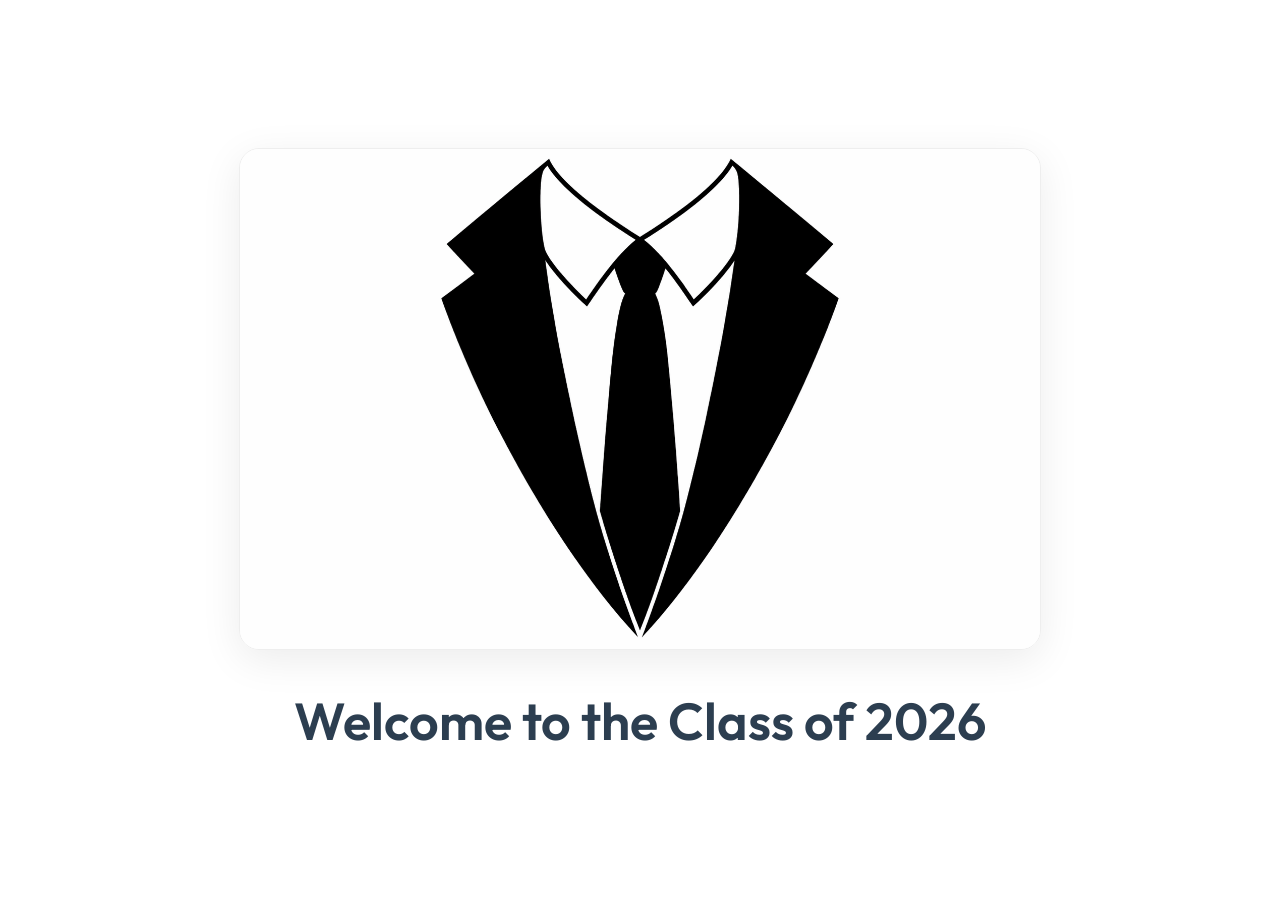
==== Project - Phase 2 - Welcome Speech/html/pages/welcome.html @ fb91f975 "html" ====
<!doctype html>
<html>
  <head>
    <meta charset="UTF-8" />
    <meta
      name="viewport"
      content="user-scalable=no, initial-scale=1"
    />
    <title>Welcome - Graduation 2026</title>
    <link href="https://fonts.googleapis.com/css2?family=Outfit:wght@300;400;600&display=swap" rel="stylesheet">
    <link rel="stylesheet" href="../css/welcome.css" />
    <script src="/libs/qimessaging/1.0/qimessaging.js"></script>
    <script src="../js/welcome.js"></script>
  </head>
  <body>
    <div id="wrapper">
      <div id="container">
        <img id="main-image" src="../pics/suit_picture.png" />
        <h1 id="pepper-speech">Welcome to the Class of 2026</h1>
      </div>
    </div> 
  </body>
</html>
---- Project - Phase 2 - Welcome Speech/html/css/welcome.css ----
:root {
    --primary-green: #2ecc71;
    --text-dark: #2c3e50;
    --shadow: 0 10px 40px rgba(0, 0, 0, 0.08);
}

html, body {
    height: 100%;
    margin: 0;
    padding: 0;
    overflow: hidden;
    background-color: #ffffff;
    font-family: 'Outfit', sans-serif;
    color: var(--text-dark);
}

#wrapper {
    display: flex;
    justify-content: center;
    align-items: center;
    width: 100vw;
    height: 100vh;
}

#container {
    width: 90%;
    max-width: 1100px;
    display: flex;
    flex-direction: column;
    justify-content: center;
    align-items: center;
    gap: 40px;
    text-align: center;
    animation: fadeIn 0.8s ease-out;
}

#main-image {
    max-width: 800px;
    max-height: 500px;
    border-radius: 20px;
    box-shadow: var(--shadow);
    border: 1px solid #eee;
    transition: opacity 0.5s ease-in-out, transform 0.5s ease-in-out;
}

#pepper-speech {
    font-size: 52px;
    font-weight: 600;
    line-height: 1.2;
    margin: 0;
    color: var(--text-dark);
    min-height: 60px;
}

/* Transitions */
.fade-out {
    opacity: 0;
    transform: scale(0.98);
}

@keyframes fadeIn {
    from { opacity: 0; transform: translateY(30px); }
    to { opacity: 1; transform: translateY(0); }
}
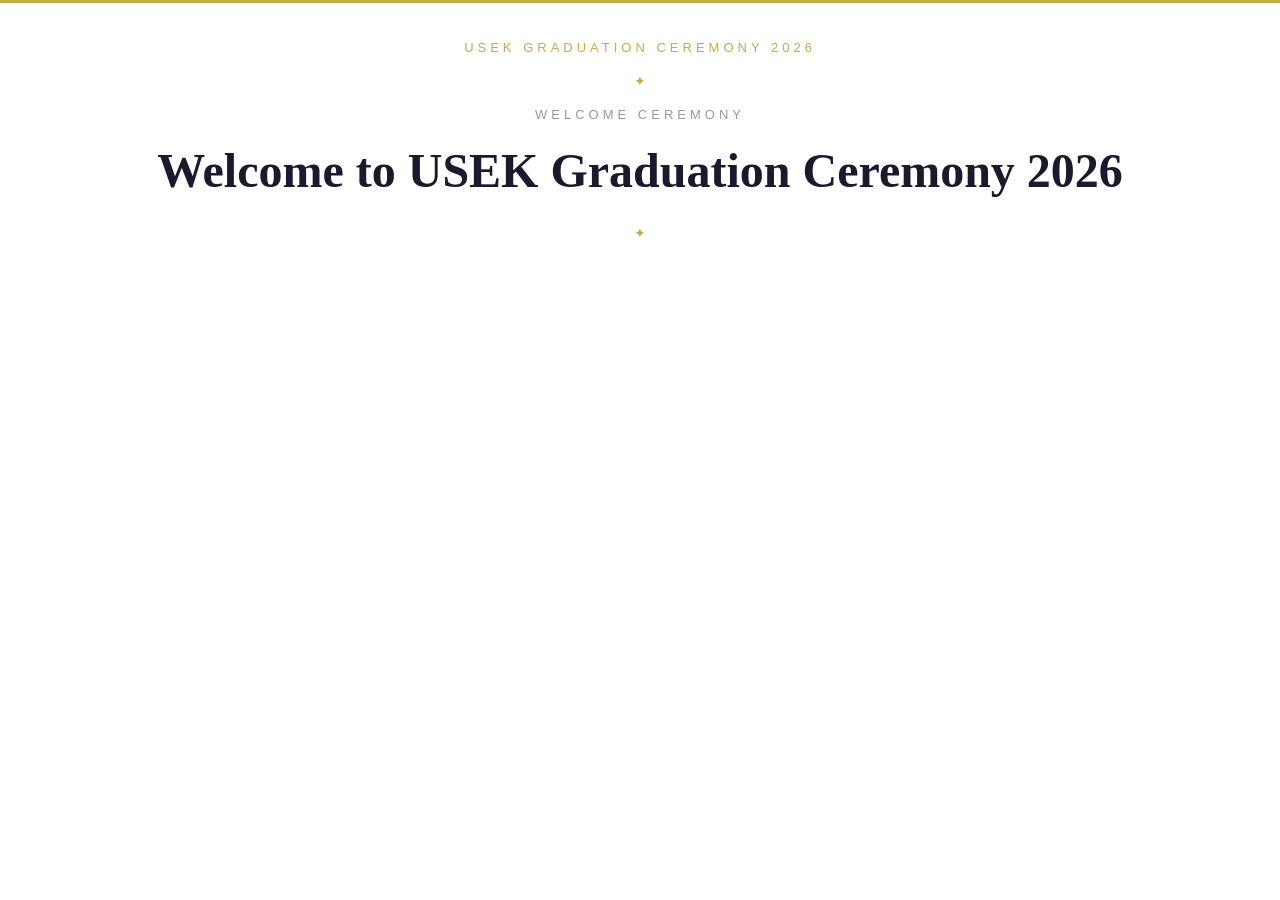
==== commit 9ca1a898: "p2" ====
--- a/Project - Phase 2 - Welcome Speech/html/pages/welcome.html
+++ b/Project - Phase 2 - Welcome Speech/html/pages/welcome.html
@@ -1,23 +1,57 @@
-<!doctype html>
+<!DOCTYPE html>
 <html>
-  <head>
-    <meta charset="UTF-8" />
-    <meta
-      name="viewport"
-      content="user-scalable=no, initial-scale=1"
-    />
+<head>
+    <meta charset="UTF-8">
+    <meta name="viewport" content="user-scalable=no, initial-scale=1.0">
     <title>Welcome - Graduation 2026</title>
-    <link href="https://fonts.googleapis.com/css2?family=Outfit:wght@300;400;600&display=swap" rel="stylesheet">
-    <link rel="stylesheet" href="../css/welcome.css" />
-    <script src="/libs/qimessaging/1.0/qimessaging.js"></script>
+
+    <link rel="stylesheet" type="text/css" href="../css/arrival.css">
+
+    <script src="/libs/qi/2/qi.js"></script>
+    <script src="../js/jquery.js"></script>
+    <script src="../js/qievents.js"></script>
     <script src="../js/welcome.js"></script>
-  </head>
-  <body>
+
+    <link href="https://fonts.googleapis.com/css2?family=Playfair+Display:ital,wght@0,400;0,700;1,400&family=Outfit:wght@300;400;600&display=swap" rel="stylesheet">
+</head>
+
+<body>
     <div id="wrapper">
-      <div id="container">
-        <img id="main-image" src="../pics/suit_picture.png" />
-        <h1 id="pepper-speech">Welcome to the Class of 2026</h1>
-      </div>
-    </div> 
-  </body>
-</html>
+        <div id="top-bar"></div>
+
+        <div id="container">
+            <p id="event-label">USEK GRADUATION CEREMONY 2026</p>
+
+            <div class="divider"><span>✦</span></div>
+
+            <p id="intro-label">Welcome Ceremony</p>
+
+            <h1 id="question-text">Welcome to USEK Graduation Ceremony 2026</h1>
+
+            <p id="pepper-speech"></p>
+
+            <div class="divider"><span>✦</span></div>
+
+            <div id="button-container">
+                <div id="group-yes-no" class="button-group">
+                    <button class="btn btn-yes" onclick="onWelcomeButton('yesAnswer')">
+                        Yes, we are ready!
+                    </button>
+
+                    <button class="btn btn-no" onclick="onWelcomeButton('noAnswer')">
+                        Not yet
+                    </button>
+                </div>
+            </div>
+        </div>
+    </div>
+
+    <script type="text/javascript">
+        window.addEventListener("DOMContentLoaded", function () {
+            displayPageInformation();
+            updateQuestionState();
+            subscribeToTabletAnswerEvents();
+        });
+    </script>
+</body>
+</html>
--- a/Project - Phase 2 - Welcome Speech/html/css/arrival.css
+++ b/Project - Phase 2 - Welcome Speech/html/css/arrival.css
@@ -0,0 +1,136 @@
+* {
+    box-sizing: border-box;
+    margin: 0;
+    padding: 0;
+}
+
+html, body {
+    width: 100%;
+    height: 100%;
+    overflow: hidden;
+    background-color: #ffffff;
+    font-family: Arial, sans-serif;
+    color: #1a1a2e;
+}
+
+body {
+    display: block;
+}
+
+#wrapper {
+    position: relative;
+    width: 100%;
+    height: 100%;
+    text-align: center;
+}
+
+#top-bar {
+    position: absolute;
+    top: 0;
+    left: 0;
+    width: 100%;
+    height: 3px;
+    background: #c9a84c;
+}
+
+#container {
+    text-align: center;
+    width: 92%;
+    max-width: 1100px;
+    margin: 0 auto;
+    padding: 40px 40px;
+}
+
+#event-label {
+    font-size: 13px;
+    letter-spacing: 4px;
+    text-transform: uppercase;
+    color: #c9a84c;
+    margin-bottom: 18px;
+}
+
+.divider {
+    width: 100%;
+    color: #c9a84c;
+    font-size: 14px;
+    margin: 18px 0;
+}
+
+#intro-label {
+    font-size: 13px;
+    letter-spacing: 4px;
+    text-transform: uppercase;
+    color: #999999;
+    margin-bottom: 20px;
+}
+
+#question-text {
+    font-family: Georgia, serif;
+    font-size: 48px;
+    font-weight: bold;
+    line-height: 1.2;
+    color: #1a1a2e;
+    margin-bottom: 25px;
+}
+
+#pepper-speech {
+    display: none;
+    font-size: 22px;
+    font-style: italic;
+    color: #999999;
+    margin-bottom: 20px;
+}
+
+#map-display {
+    display: none;
+    max-width: 720px;
+    max-height: 360px;
+    border-radius: 16px;
+    border: 1px solid #e0d5c5;
+    margin-bottom: 20px;
+}
+
+#button-container {
+    width: 100%;
+    display: flex;
+    justify-content: center;
+    align-items: center;
+}
+
+.button-group {
+    display: none;
+    width: 100%;
+    justify-content: center;
+    align-items: center;
+    gap: 24px;
+    text-align: center;
+}
+
+.btn {
+    font-family: Arial, sans-serif;
+    font-size: 22px;
+    font-weight: bold;
+    padding: 20px 40px;
+    border-radius: 30px;
+    border: none;
+    cursor: pointer;
+    color: #ffffff;
+    min-width: 240px;
+    margin: 12px;
+}
+
+.btn-yes {
+    background-color: #2ecc71;
+}
+
+.btn-no {
+    background-color: #e74c3c;
+}
+
+.btn-staff {
+    background-color: #1a1a2e;
+}
+
+.btn-guest {
+    background-color: #c9a84c;
+}
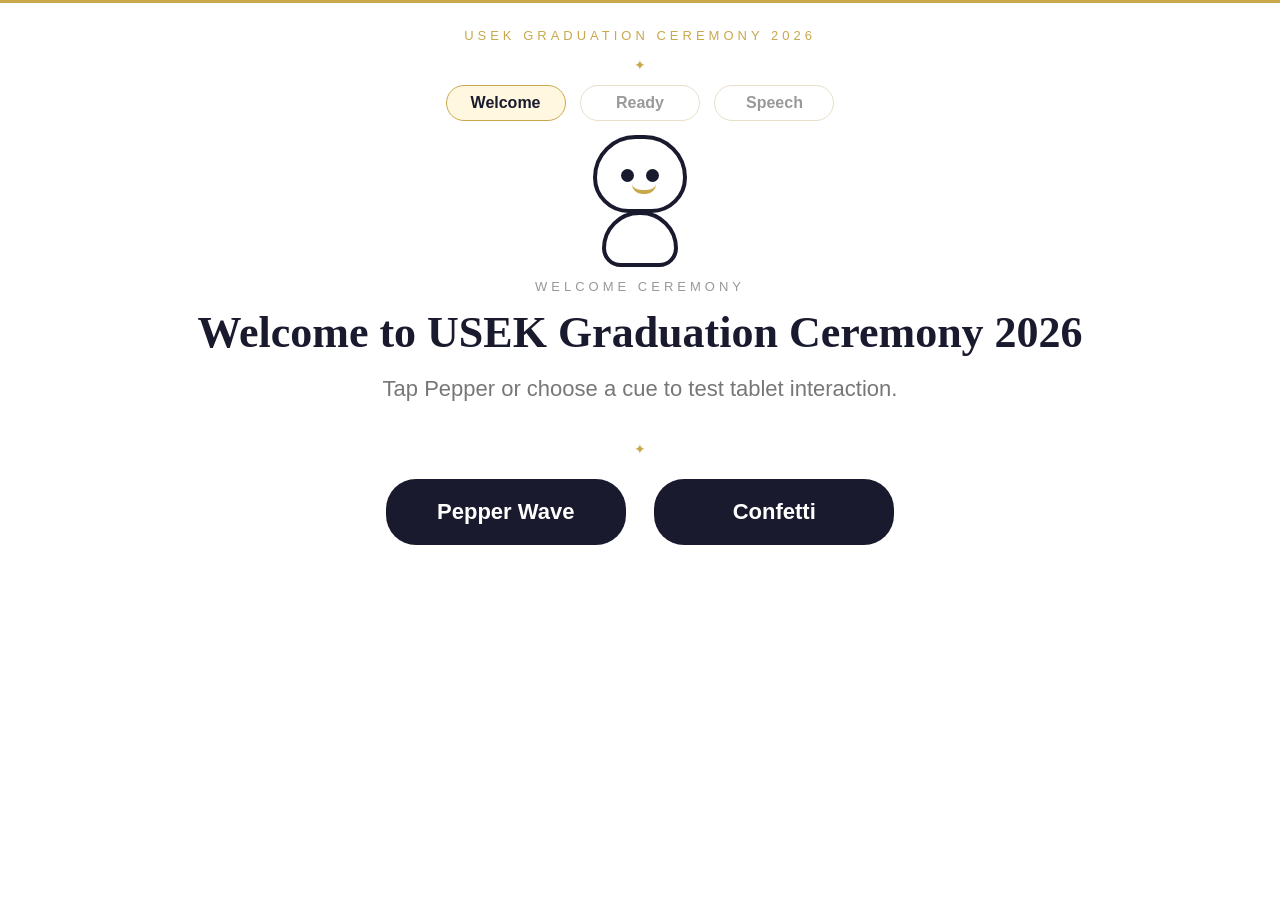
==== commit cd9e4a11: "p2" ====
--- a/Project - Phase 2 - Welcome Speech/html/pages/welcome.html
+++ b/Project - Phase 2 - Welcome Speech/html/pages/welcome.html
@@ -5,14 +5,12 @@
     <meta name="viewport" content="user-scalable=no, initial-scale=1.0">
     <title>Welcome - Graduation 2026</title>
 
-    <link rel="stylesheet" type="text/css" href="../css/arrival.css">
+    <link rel="stylesheet" type="text/css" href="../css/welcome.css">
 
     <script src="/libs/qi/2/qi.js"></script>
     <script src="../js/jquery.js"></script>
     <script src="../js/qievents.js"></script>
     <script src="../js/welcome.js"></script>
-
-    <link href="https://fonts.googleapis.com/css2?family=Playfair+Display:ital,wght@0,400;0,700;1,400&family=Outfit:wght@300;400;600&display=swap" rel="stylesheet">
 </head>
 
 <body>
@@ -24,34 +22,62 @@
 
             <div class="divider"><span>✦</span></div>
 
+            <div id="phase-track">
+                <span id="step-welcome" class="phase-step">Welcome</span>
+                <span id="step-ready" class="phase-step">Ready</span>
+                <span id="step-speech" class="phase-step">Speech</span>
+            </div>
+
+            <div id="pepper-avatar" onclick="onCueButton('tabletWave', 'wave')">
+                <div class="pepper-head">
+                    <span class="eye eye-left"></span>
+                    <span class="eye eye-right"></span>
+                    <span class="mouth"></span>
+                </div>
+                <div class="pepper-body"></div>
+            </div>
+
             <p id="intro-label">Welcome Ceremony</p>
 
-            <h1 id="question-text">Welcome to USEK Graduation Ceremony 2026</h1>
+            <h1 id="question-text">Loading...</h1>
 
-            <p id="pepper-speech"></p>
+            <p id="phase-text">
+                Loading...
+            </p>
 
             <div class="divider"><span>✦</span></div>
 
             <div id="button-container">
                 <div id="group-yes-no" class="button-group">
-                    <button class="btn btn-yes" onclick="onWelcomeButton('yesAnswer')">
-                        Yes, we are ready!
+                    <button class="btn btn-yes" type="button" onclick="onWelcomeButton('yesAnswer')">
+                        Yes, we are ready
                     </button>
 
-                    <button class="btn btn-no" onclick="onWelcomeButton('noAnswer')">
+                    <button class="btn btn-no" type="button" onclick="onWelcomeButton('noAnswer')">
                         Not yet
                     </button>
                 </div>
             </div>
+
+            <div id="cue-panel">
+                <button class="btn btn-cue" type="button" onclick="onCueButton('tabletWave', 'wave')">
+                    Pepper Wave
+                </button>
+
+                <button class="btn btn-cue" type="button" onclick="onCueButton('tabletCheer', 'cheer')">
+                    Confetti
+                </button>
+            </div>
         </div>
+
+        <div id="toast">Ready</div>
+        <div id="confetti-area"></div>
     </div>
 
-    <script type="text/javascript">
-        window.addEventListener("DOMContentLoaded", function () {
-            displayPageInformation();
-            updateQuestionState();
-            subscribeToTabletAnswerEvents();
-        });
-    </script>
+    <audio id="sound-button" src="../sounds/button_tap.ogg" preload="auto"></audio>
+    <audio id="sound-welcome" src="../sounds/welcome_chime.ogg" preload="auto"></audio>
+    <audio id="sound-ready" src="../sounds/ready_prompt.ogg" preload="auto"></audio>
+    <audio id="sound-cheer" src="../sounds/cheer.ogg" preload="auto"></audio>
+    <audio id="sound-waiting" src="../sounds/waiting.ogg" preload="auto"></audio>
 </body>
 </html>
--- a/Project - Phase 2 - Welcome Speech/html/css/welcome.css
+++ b/Project - Phase 2 - Welcome Speech/html/css/welcome.css
@@ -0,0 +1,362 @@
+* {
+    box-sizing: border-box;
+    margin: 0;
+    padding: 0;
+}
+
+html, body {
+    width: 100%;
+    height: 100%;
+    overflow: hidden;
+    background-color: #ffffff;
+    font-family: Arial, sans-serif;
+    color: #1a1a2e;
+}
+
+body {
+    display: block;
+}
+
+#wrapper {
+    position: relative;
+    width: 100%;
+    height: 100%;
+    text-align: center;
+}
+
+#top-bar {
+    position: absolute;
+    top: 0;
+    left: 0;
+    width: 100%;
+    height: 3px;
+    background: #c9a84c;
+}
+
+#container {
+    text-align: center;
+    width: 92%;
+    max-width: 1100px;
+    margin: 0 auto;
+    padding: 28px 40px;
+}
+
+#event-label {
+    font-size: 13px;
+    letter-spacing: 4px;
+    text-transform: uppercase;
+    color: #c9a84c;
+    margin-bottom: 14px;
+}
+
+.divider {
+    width: 100%;
+    color: #c9a84c;
+    font-size: 14px;
+    margin: 12px 0;
+}
+
+#phase-track {
+    width: 100%;
+    margin-bottom: 14px;
+}
+
+.phase-step {
+    display: inline-block;
+    min-width: 120px;
+    margin: 0 5px;
+    padding: 8px 12px;
+    border: 1px solid #e8dfcb;
+    border-radius: 22px;
+    background: #ffffff;
+    color: #999999;
+    font-size: 16px;
+    font-weight: bold;
+}
+
+.phase-step.active {
+    border-color: #c9a84c;
+    background: #fff7df;
+    color: #1a1a2e;
+}
+
+#pepper-avatar {
+    width: 118px;
+    height: 138px;
+    margin: 0 auto 6px auto;
+    cursor: pointer;
+    -webkit-tap-highlight-color: rgba(0, 0, 0, 0);
+}
+
+.pepper-head {
+    position: relative;
+    width: 94px;
+    height: 78px;
+    margin: 0 auto;
+    border: 4px solid #1a1a2e;
+    border-radius: 48px 48px 40px 40px;
+    background: #ffffff;
+}
+
+.eye {
+    position: absolute;
+    top: 30px;
+    width: 13px;
+    height: 13px;
+    border-radius: 8px;
+    background: #1a1a2e;
+}
+
+.eye-left {
+    left: 24px;
+}
+
+.eye-right {
+    right: 24px;
+}
+
+.mouth {
+    position: absolute;
+    left: 35px;
+    bottom: 15px;
+    width: 24px;
+    height: 10px;
+    border-bottom: 4px solid #c9a84c;
+    border-radius: 0 0 20px 20px;
+}
+
+.pepper-body {
+    width: 76px;
+    height: 56px;
+    margin: -2px auto 0 auto;
+    border: 4px solid #1a1a2e;
+    border-radius: 40px 40px 20px 20px;
+    background: #ffffff;
+}
+
+#pepper-avatar.pulse {
+    animation: pepperPulse 0.65s ease;
+}
+
+#pepper-avatar.wave {
+    animation: pepperWave 0.8s ease;
+}
+
+#intro-label {
+    font-size: 13px;
+    letter-spacing: 4px;
+    text-transform: uppercase;
+    color: #999999;
+    margin-bottom: 14px;
+}
+
+#question-text {
+    font-family: Georgia, serif;
+    font-size: 44px;
+    font-weight: bold;
+    line-height: 1.15;
+    color: #1a1a2e;
+    margin: 0 auto 16px auto;
+    max-width: 960px;
+}
+
+#phase-text {
+    font-size: 22px;
+    line-height: 1.25;
+    color: #777777;
+    margin: 0 auto 12px auto;
+    max-width: 820px;
+    min-height: 54px;
+}
+
+#button-container {
+    width: 100%;
+    display: block;
+    text-align: center;
+}
+
+.button-group {
+    display: none;
+    width: 100%;
+    text-align: center;
+}
+
+.btn {
+    font-family: Arial, sans-serif;
+    font-size: 22px;
+    font-weight: bold;
+    padding: 20px 40px;
+    border-radius: 30px;
+    border: none;
+    cursor: pointer;
+    color: #ffffff;
+    min-width: 240px;
+    margin: 10px 12px;
+}
+
+.btn:active {
+    transform: scale(0.96);
+}
+
+.btn-yes {
+    background-color: #2ecc71;
+}
+
+.btn-no {
+    background-color: #e74c3c;
+}
+
+#cue-panel {
+    width: 100%;
+    text-align: center;
+    margin-top: 8px;
+}
+
+.btn-cue {
+    background-color: #1a1a2e;
+    color: #ffffff;
+}
+
+#toast {
+    display: none;
+    position: absolute;
+    left: 50%;
+    bottom: 24px;
+    z-index: 20;
+    min-width: 320px;
+    margin-left: -160px;
+    padding: 16px 24px;
+    border-radius: 28px;
+    background: #1a1a2e;
+    color: #ffffff;
+    font-size: 22px;
+    font-weight: bold;
+}
+
+#toast.show {
+    display: block;
+    animation: toastIn 1.6s ease;
+}
+
+#confetti-area {
+    position: absolute;
+    top: 0;
+    left: 0;
+    z-index: 2;
+    width: 100%;
+    height: 100%;
+    pointer-events: none;
+}
+
+.confetti-piece {
+    position: absolute;
+    top: -20px;
+    width: 14px;
+    height: 14px;
+    background: #c9a84c;
+    animation: confettiDrop 1.4s linear forwards;
+}
+
+.confetti-piece.alt {
+    background: #1a1a2e;
+}
+
+.confetti-piece.alt2 {
+    background: #2ecc71;
+}
+
+body.phase-ready #pepper-avatar {
+    animation: pepperBreath 1.5s ease-in-out infinite;
+}
+
+body.phase-speech #phase-text {
+    color: #555555;
+}
+
+body.phase-ready #cue-panel {
+    display: none;
+}
+
+@keyframes pepperPulse {
+    0% {
+        transform: scale(1);
+    }
+
+    45% {
+        transform: scale(1.08);
+    }
+
+    100% {
+        transform: scale(1);
+    }
+}
+
+@keyframes pepperWave {
+    0% {
+        transform: rotate(0deg);
+    }
+
+    25% {
+        transform: rotate(-6deg);
+    }
+
+    50% {
+        transform: rotate(6deg);
+    }
+
+    75% {
+        transform: rotate(-4deg);
+    }
+
+    100% {
+        transform: rotate(0deg);
+    }
+}
+
+@keyframes pepperBreath {
+    0% {
+        transform: translateY(0);
+    }
+
+    50% {
+        transform: translateY(-6px);
+    }
+
+    100% {
+        transform: translateY(0);
+    }
+}
+
+@keyframes toastIn {
+    0% {
+        opacity: 0;
+        transform: translateY(16px);
+    }
+
+    15% {
+        opacity: 1;
+        transform: translateY(0);
+    }
+
+    85% {
+        opacity: 1;
+        transform: translateY(0);
+    }
+
+    100% {
+        opacity: 0;
+        transform: translateY(16px);
+    }
+}
+
+@keyframes confettiDrop {
+    0% {
+        opacity: 1;
+        transform: translateY(0) rotate(0deg);
+    }
+
+    100% {
+        opacity: 0;
+        transform: translateY(800px) rotate(260deg);
+    }
+}
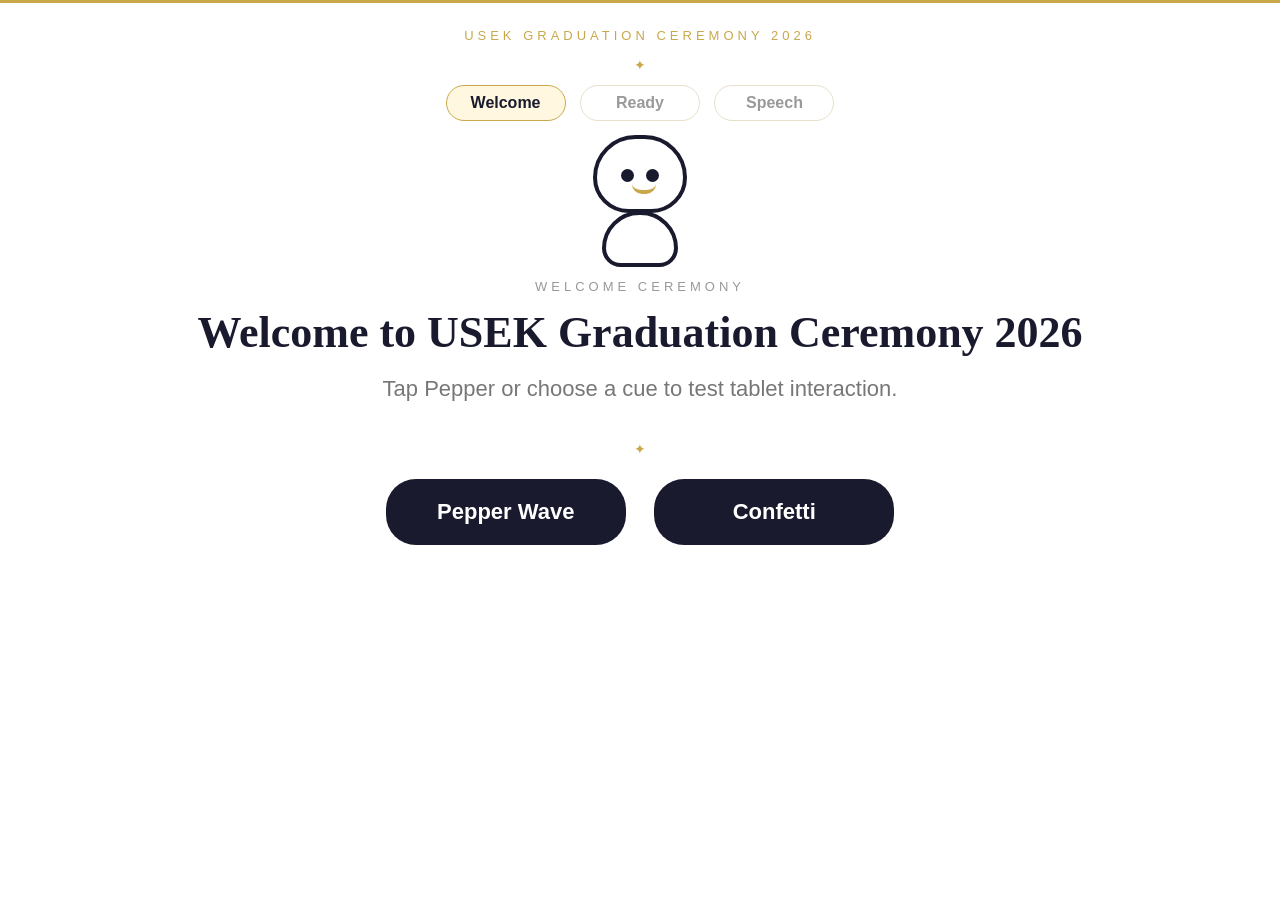
==== commit e3f349bc: "." ====
--- a/Project - Phase 2 - Welcome Speech/html/pages/welcome.html
+++ b/Project - Phase 2 - Welcome Speech/html/pages/welcome.html
@@ -7,9 +7,10 @@
 
     <link rel="stylesheet" type="text/css" href="../css/welcome.css">
 
+    <!-- Needed to send events from the tablet page to Choregraphe -->
     <script src="/libs/qi/2/qi.js"></script>
-    <script src="../js/jquery.js"></script>
-    <script src="../js/qievents.js"></script>
+
+    <!-- Cleaned Phase 2 page logic -->
     <script src="../js/welcome.js"></script>
 </head>
 
@@ -20,7 +21,9 @@
         <div id="container">
             <p id="event-label">USEK GRADUATION CEREMONY 2026</p>
 
-            <div class="divider"><span>✦</span></div>
+            <div class="divider">
+                <span>✦</span>
+            </div>
 
             <div id="phase-track">
                 <span id="step-welcome" class="phase-step">Welcome</span>
@@ -28,56 +31,50 @@
                 <span id="step-speech" class="phase-step">Speech</span>
             </div>
 
-            <div id="pepper-avatar" onclick="onCueButton('tabletWave', 'wave')">
+            <div id="pepper-avatar" data-event="tabletWave" data-visual="wave">
                 <div class="pepper-head">
                     <span class="eye eye-left"></span>
                     <span class="eye eye-right"></span>
                     <span class="mouth"></span>
                 </div>
+
                 <div class="pepper-body"></div>
             </div>
 
-            <p id="intro-label">Welcome Ceremony</p>
+            <p id="intro-label">Loading...</p>
 
             <h1 id="question-text">Loading...</h1>
 
-            <p id="phase-text">
-                Loading...
-            </p>
+            <p id="phase-text">Loading...</p>
 
-            <div class="divider"><span>✦</span></div>
+            <div class="divider">
+                <span>✦</span>
+            </div>
 
             <div id="button-container">
                 <div id="group-yes-no" class="button-group">
-                    <button class="btn btn-yes" type="button" onclick="onWelcomeButton('yesAnswer')">
+                    <button class="btn btn-yes" type="button" data-event="yesAnswer">
                         Yes, we are ready
                     </button>
 
-                    <button class="btn btn-no" type="button" onclick="onWelcomeButton('noAnswer')">
+                    <button class="btn btn-no" type="button" data-event="noAnswer">
                         Not yet
                     </button>
                 </div>
             </div>
 
             <div id="cue-panel">
-                <button class="btn btn-cue" type="button" onclick="onCueButton('tabletWave', 'wave')">
+                <button class="btn btn-cue" type="button" data-event="tabletWave" data-visual="wave">
                     Pepper Wave
                 </button>
 
-                <button class="btn btn-cue" type="button" onclick="onCueButton('tabletCheer', 'cheer')">
+                <button class="btn btn-cue" type="button" data-event="tabletCheer" data-visual="confetti">
                     Confetti
                 </button>
             </div>
         </div>
 
-        <div id="toast">Ready</div>
         <div id="confetti-area"></div>
     </div>
-
-    <audio id="sound-button" src="../sounds/button_tap.ogg" preload="auto"></audio>
-    <audio id="sound-welcome" src="../sounds/welcome_chime.ogg" preload="auto"></audio>
-    <audio id="sound-ready" src="../sounds/ready_prompt.ogg" preload="auto"></audio>
-    <audio id="sound-cheer" src="../sounds/cheer.ogg" preload="auto"></audio>
-    <audio id="sound-waiting" src="../sounds/waiting.ogg" preload="auto"></audio>
 </body>
 </html>
--- a/Project - Phase 2 - Welcome Speech/html/css/welcome.css
+++ b/Project - Phase 2 - Welcome Speech/html/css/welcome.css
@@ -4,7 +4,8 @@
     padding: 0;
 }
 
-html, body {
+html,
+body {
     width: 100%;
     height: 100%;
     overflow: hidden;
@@ -13,10 +14,6 @@
     color: #1a1a2e;
 }
 
-body {
-    display: block;
-}
-
 #wrapper {
     position: relative;
     width: 100%;
@@ -34,11 +31,11 @@
 }
 
 #container {
-    text-align: center;
     width: 92%;
     max-width: 1100px;
     margin: 0 auto;
     padding: 28px 40px;
+    text-align: center;
 }
 
 #event-label {
@@ -134,12 +131,16 @@
     background: #ffffff;
 }
 
-#pepper-avatar.pulse {
-    animation: pepperPulse 0.65s ease;
-}
-
 #pepper-avatar.wave {
     animation: pepperWave 0.8s ease;
+}
+
+body.phase-ready #pepper-avatar {
+    animation: pepperBreath 1.5s ease-in-out infinite;
+}
+
+body.phase-speech #pepper-avatar {
+    animation: pepperWave 0.8s ease-in-out infinite;
 }
 
 #intro-label {
@@ -151,27 +152,30 @@
 }
 
 #question-text {
+    max-width: 960px;
+    margin: 0 auto 16px auto;
     font-family: Georgia, serif;
     font-size: 44px;
     font-weight: bold;
     line-height: 1.15;
     color: #1a1a2e;
-    margin: 0 auto 16px auto;
-    max-width: 960px;
 }
 
 #phase-text {
+    max-width: 820px;
+    min-height: 54px;
+    margin: 0 auto 12px auto;
     font-size: 22px;
     line-height: 1.25;
     color: #777777;
-    margin: 0 auto 12px auto;
-    max-width: 820px;
-    min-height: 54px;
+}
+
+body.phase-speech #phase-text {
+    color: #555555;
 }
 
 #button-container {
     width: 100%;
-    display: block;
     text-align: center;
 }
 
@@ -181,17 +185,24 @@
     text-align: center;
 }
 
+#cue-panel {
+    display: none;
+    width: 100%;
+    margin-top: 8px;
+    text-align: center;
+}
+
 .btn {
+    min-width: 240px;
+    margin: 10px 12px;
+    padding: 20px 40px;
+    border: none;
+    border-radius: 30px;
     font-family: Arial, sans-serif;
     font-size: 22px;
     font-weight: bold;
-    padding: 20px 40px;
-    border-radius: 30px;
-    border: none;
+    color: #ffffff;
     cursor: pointer;
-    color: #ffffff;
-    min-width: 240px;
-    margin: 10px 12px;
 }
 
 .btn:active {
@@ -206,36 +217,8 @@
     background-color: #e74c3c;
 }
 
-#cue-panel {
-    width: 100%;
-    text-align: center;
-    margin-top: 8px;
-}
-
 .btn-cue {
     background-color: #1a1a2e;
-    color: #ffffff;
-}
-
-#toast {
-    display: none;
-    position: absolute;
-    left: 50%;
-    bottom: 24px;
-    z-index: 20;
-    min-width: 320px;
-    margin-left: -160px;
-    padding: 16px 24px;
-    border-radius: 28px;
-    background: #1a1a2e;
-    color: #ffffff;
-    font-size: 22px;
-    font-weight: bold;
-}
-
-#toast.show {
-    display: block;
-    animation: toastIn 1.6s ease;
 }
 
 #confetti-area {
@@ -246,6 +229,7 @@
     width: 100%;
     height: 100%;
     pointer-events: none;
+    overflow: hidden;
 }
 
 .confetti-piece {
@@ -265,32 +249,6 @@
     background: #2ecc71;
 }
 
-body.phase-ready #pepper-avatar {
-    animation: pepperBreath 1.5s ease-in-out infinite;
-}
-
-body.phase-speech #phase-text {
-    color: #555555;
-}
-
-body.phase-ready #cue-panel {
-    display: none;
-}
-
-@keyframes pepperPulse {
-    0% {
-        transform: scale(1);
-    }
-
-    45% {
-        transform: scale(1.08);
-    }
-
-    100% {
-        transform: scale(1);
-    }
-}
-
 @keyframes pepperWave {
     0% {
         transform: rotate(0deg);
@@ -324,28 +282,6 @@
 
     100% {
         transform: translateY(0);
-    }
-}
-
-@keyframes toastIn {
-    0% {
-        opacity: 0;
-        transform: translateY(16px);
-    }
-
-    15% {
-        opacity: 1;
-        transform: translateY(0);
-    }
-
-    85% {
-        opacity: 1;
-        transform: translateY(0);
-    }
-
-    100% {
-        opacity: 0;
-        transform: translateY(16px);
     }
 }
 
@@ -357,6 +293,6 @@
 
     100% {
         opacity: 0;
-        transform: translateY(800px) rotate(260deg);
+        transform: translateY(110vh) rotate(260deg);
     }
 }
